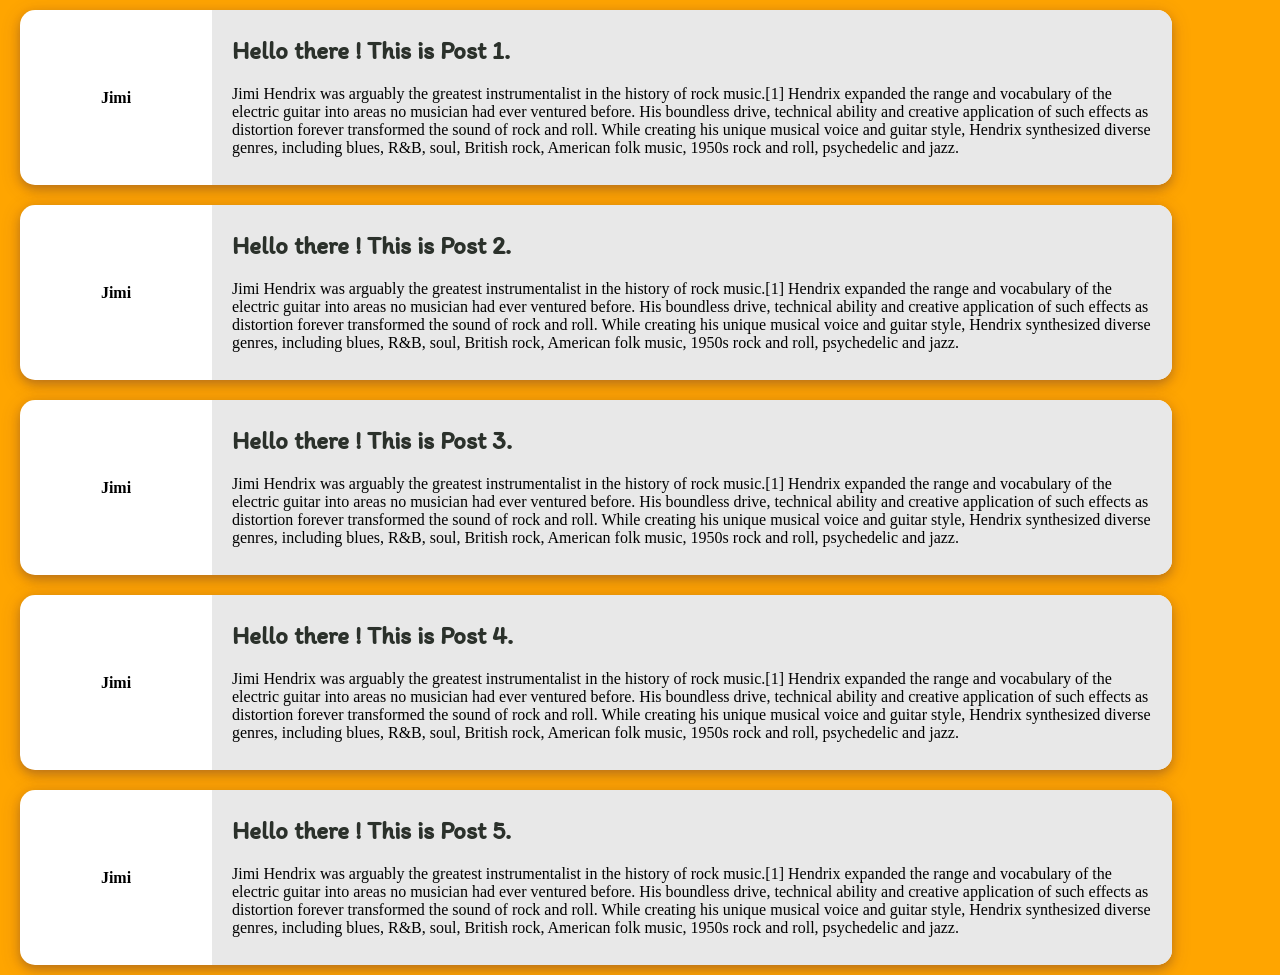
==== html/bloglist.html @ 024f294d "intialize repo with base project" ====
<!DOCTYPE html>
<html>

<head>
    <link href='..\css\bloglist.css' rel='stylesheet' type='text/css'>    
    <link href='..\css\header.css' rel='stylesheet' type='text/css'>
    <link href='..\css\font.css' rel='stylesheet' type='text/css'>
    <link rel="stylesheet" href="..\font-awesome-4.7.0/css/font-awesome.min.css">
    <style>
    </style>
</head>
<body>
    <div id="main-container-div">
        <div class="header">
                                
            <!-- Insert code for Sign Up, Sign In button here. 
                 Add code for "ScriBBler" heading and the sub-heading -->

        </div>
    </div>
    <div>

        <!-- Insert code for Sign In modal here -->

    </div>

    <div>

        <!-- Insert code for Sign Up modal here -->

    </div>

    <div class="allPostsContainer">
    <div class="post">
        <div class="post-left">
            <p class="post-username">Jimi</p>
        </div>
        <div class="post-content">

            <!-- Insert code for Trash icon here -->

            <p class="post-title">Hello there ! This is Post 1. </p>
            <p class="post-desc">Jimi Hendrix was arguably the greatest instrumentalist in the history of rock music.[1] Hendrix expanded the range and vocabulary of the electric guitar into areas no musician had ever ventured before. His boundless drive, technical ability and creative application of such effects as distortion forever transformed the sound of rock and roll. While creating his unique musical voice and guitar style, Hendrix synthesized diverse genres, including blues, R&B, soul, British rock, American folk music, 1950s rock and roll, psychedelic and jazz.</p>

            <!-- Insert code for ... icon here -->

        </div>
    </div>

    <div class="post">
        <div class="post-left">
            <p class="post-username">Jimi</p>
        </div>
        <div class="post-content">

                <!-- Insert code for Trash icon here -->

                <p class="post-title">Hello there ! This is Post 2. </p>
                <p class="post-desc">Jimi Hendrix was arguably the greatest instrumentalist in the history of rock music.[1] Hendrix expanded the range and vocabulary of the electric guitar into areas no musician had ever ventured before. His boundless drive, technical ability and creative application of such effects as distortion forever transformed the sound of rock and roll. While creating his unique musical voice and guitar style, Hendrix synthesized diverse genres, including blues, R&B, soul, British rock, American folk music, 1950s rock and roll, psychedelic and jazz.</p>

            
            <!-- Insert code for ... icon here -->
        </div>
    </div>


    <div class="post">
        <div class="post-left">
            <p class="post-username">Jimi</p>
        </div>
        <div class="post-content">

            <!-- Insert code for Trash icon here -->

                <p class="post-title">Hello there ! This is Post 3. </p>
                <p class="post-desc">Jimi Hendrix was arguably the greatest instrumentalist in the history of rock music.[1] Hendrix expanded the range and vocabulary of the electric guitar into areas no musician had ever ventured before. His boundless drive, technical ability and creative application of such effects as distortion forever transformed the sound of rock and roll. While creating his unique musical voice and guitar style, Hendrix synthesized diverse genres, including blues, R&B, soul, British rock, American folk music, 1950s rock and roll, psychedelic and jazz.</p>

            <!-- Insert code for ... icon here -->

        </div>
    </div>
    <div class="post">
        <div class="post-left">
            <p class="post-username">Jimi</p>
        </div>
        <div class="post-content">

            <!-- Insert code for Trash icon here -->

                <p class="post-title">Hello there ! This is Post 4. </p>
                <p class="post-desc">Jimi Hendrix was arguably the greatest instrumentalist in the history of rock music.[1] Hendrix expanded the range and vocabulary of the electric guitar into areas no musician had ever ventured before. His boundless drive, technical ability and creative application of such effects as distortion forever transformed the sound of rock and roll. While creating his unique musical voice and guitar style, Hendrix synthesized diverse genres, including blues, R&B, soul, British rock, American folk music, 1950s rock and roll, psychedelic and jazz.</p>

            <!-- Insert code for ... icon here -->

        </div>
    </div>
    <div class="post">
            <div class="post-left">
                <p class="post-username">Jimi</p>
            </div>
            <div class="post-content">

                <!-- Insert code for Trash icon here -->

                    <p class="post-title">Hello there ! This is Post 5. </p>
                    <p class="post-desc">Jimi Hendrix was arguably the greatest instrumentalist in the history of rock music.[1] Hendrix expanded the range and vocabulary of the electric guitar into areas no musician had ever ventured before. His boundless drive, technical ability and creative application of such effects as distortion forever transformed the sound of rock and roll. While creating his unique musical voice and guitar style, Hendrix synthesized diverse genres, including blues, R&B, soul, British rock, American folk music, 1950s rock and roll, psychedelic and jazz.</p>
                
                <!-- Insert code for ... icon here -->
            
            </div>
        </div>

        <div>

            <!-- Insert code for delete modal here -->
            
        </div>
        
</div>
    <script src="..\js\bloglist.js">  </script>
    <script src="..\js\header.js"> </script>
</body>

</html>
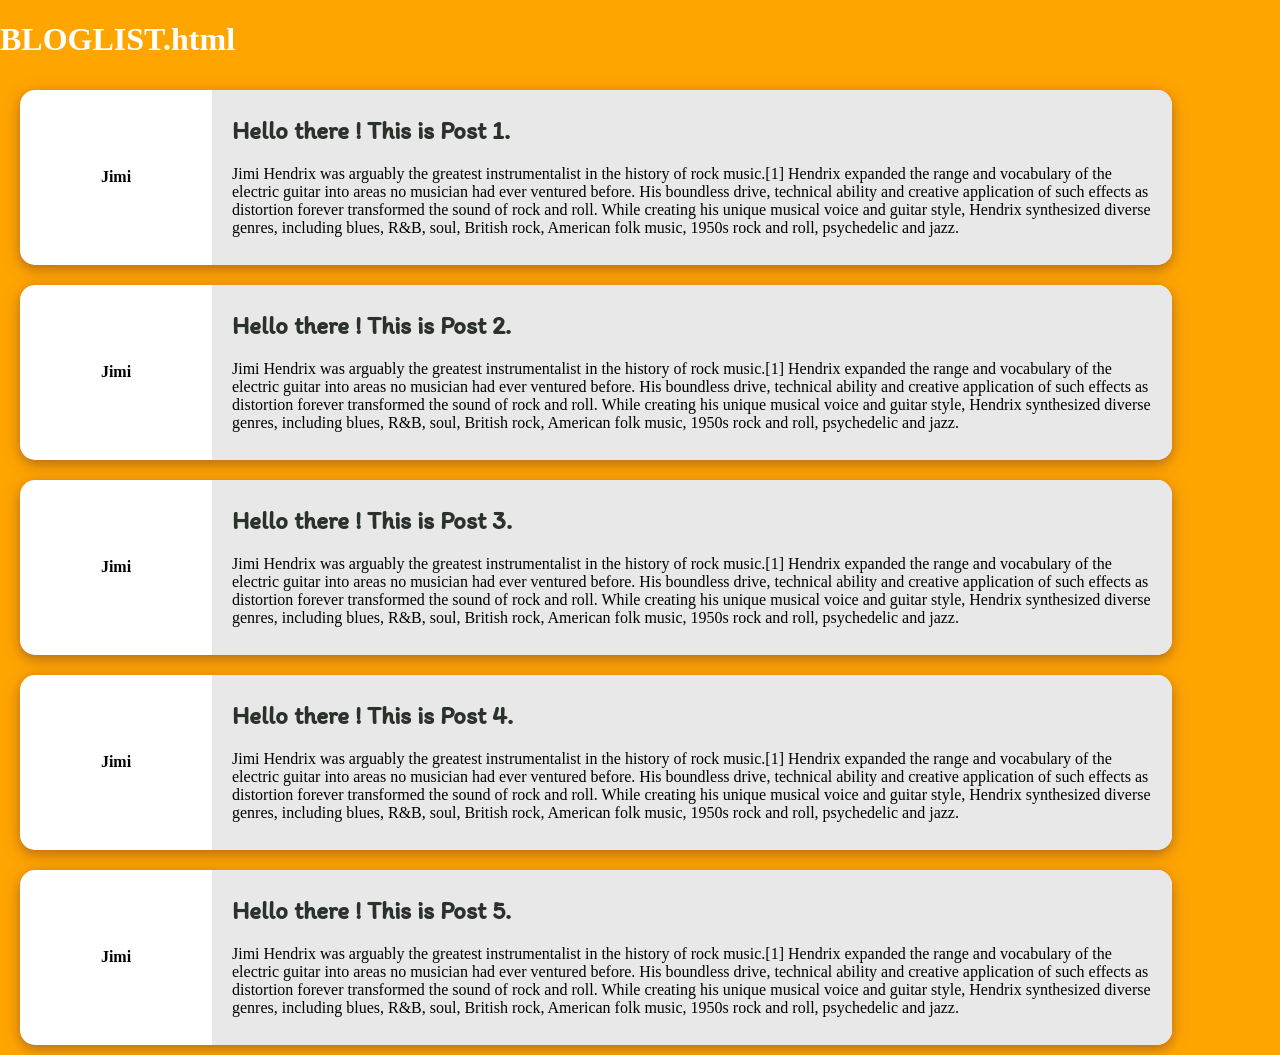
==== commit 3e7acef6: "PART A : Uploading dummy post functionality and blog" ====
--- a/html/bloglist.html
+++ b/html/bloglist.html
@@ -12,7 +12,7 @@
 <body>
     <div id="main-container-div">
         <div class="header">
-                                
+            <h1>BLOGLIST.html</h1>
             <!-- Insert code for Sign Up, Sign In button here. 
                  Add code for "ScriBBler" heading and the sub-heading -->
 
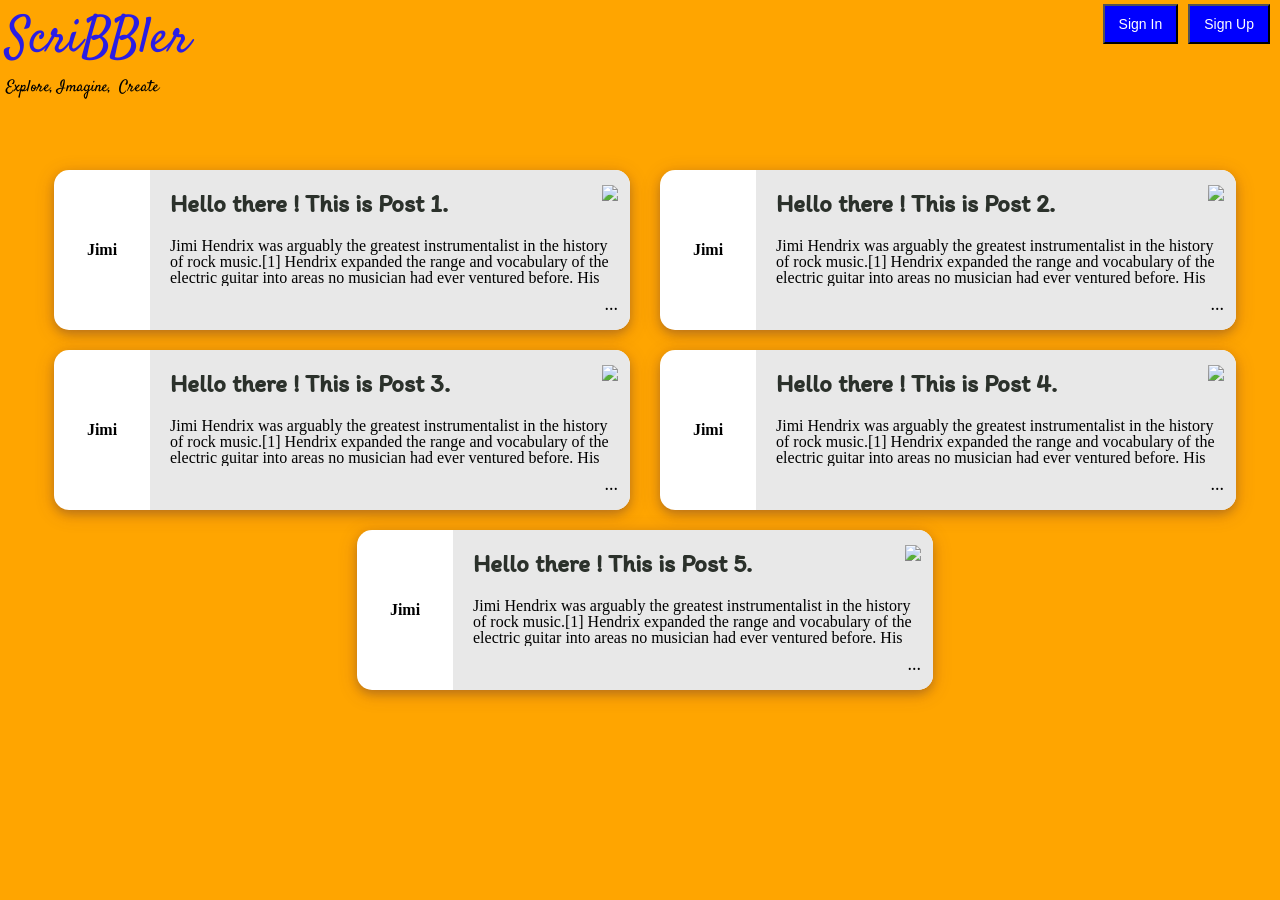
==== commit 17c64a16: "created the blog page with css and html and header fix and css" ====
--- a/html/bloglist.html
+++ b/html/bloglist.html
@@ -5,30 +5,78 @@
     <link href='..\css\bloglist.css' rel='stylesheet' type='text/css'>    
     <link href='..\css\header.css' rel='stylesheet' type='text/css'>
     <link href='..\css\font.css' rel='stylesheet' type='text/css'>
+    
     <link rel="stylesheet" href="..\font-awesome-4.7.0/css/font-awesome.min.css">
     <style>
     </style>
 </head>
 <body>
     <div id="main-container-div">
-        <div class="header">
-            <h1>BLOGLIST.html</h1>
-            <!-- Insert code for Sign Up, Sign In button here. 
-                 Add code for "ScriBBler" heading and the sub-heading -->
-
+       <div class="header">
+            <h1 id="headerText">ScriBBler<br><p><pre id="subHeaderText">Explore, Imagine,  Create</pre></p></h1>
+            <div>
+                <button id="signUpBtn" class="headerButton">Sign Up</button>
+                <button id="signInBtn" class="headerButton">Sign In</button>
+            </div>
+        </div>
+        
+    </div>
+    <div id="signIn" class="modal">
+            
+        <!-- Modal content -->
+        <div class="modal-content">
+            <span id="close" class="close">&times;</span>
+            <form>
+                <h1 align="center">Welcome Back!</h1>
+                <hr>
+                <br>
+                <label>Username</label>
+                <br>
+                <input type="text" placeholder="Enter Username">
+                <br><br>
+                <label>Password</label>
+                <br>
+                <input type="password" placeholder="Enter Password">
+                <br><br>
+                <button class="modalBtn">Sign In</button>
+            </form>
+            <h3 align="center">Not a member? <a id="signUpInsideSignIn">Sign Up</a></h3>
         </div>
     </div>
-    <div>
 
-        <!-- Insert code for Sign In modal here -->
+    <div id="signUp" class="modal">
+
+    	<!-- Insert code for Sign Up modal here -->
+
+        <!-- Modal content -->
+        <div class="modal-content-signUp">
+                <span id="closeSignUp" class="close">&times;</span>
+                <form>
+                    <h1 align="center">Get Started</h1>
+                    <hr>
+                    <br>
+                    <label>Full Name</label>
+                    <br>
+                    <input type="text" placeholder="Enter Full Name">
+                    <br><br>
+                    <label>Username</label>
+                    <br>
+                    <input type="text" placeholder="Enter Username">
+                    <br><br>
+                    <label>Password</label>
+                    <br>
+                    <input type="password" placeholder="Enter Password">
+                    <br><br>
+                    <label>Confirm Password</label>
+                    <br>
+                    <input type="password" placeholder="Confirm Password">
+                    <br><br>
+                    <button class="modalBtn">Sign Up</button>
+                </form>
+            </div>
 
     </div>
 
-    <div>
-
-        <!-- Insert code for Sign Up modal here -->
-
-    </div>
 
     <div class="allPostsContainer">
     <div class="post">
@@ -38,12 +86,16 @@
         <div class="post-content">
 
             <!-- Insert code for Trash icon here -->
-
+            <div class="trashicondiv"> 
+                <img src="https://img.icons8.com/metro/20/000000/trash.png">
+            </div>
             <p class="post-title">Hello there ! This is Post 1. </p>
             <p class="post-desc">Jimi Hendrix was arguably the greatest instrumentalist in the history of rock music.[1] Hendrix expanded the range and vocabulary of the electric guitar into areas no musician had ever ventured before. His boundless drive, technical ability and creative application of such effects as distortion forever transformed the sound of rock and roll. While creating his unique musical voice and guitar style, Hendrix synthesized diverse genres, including blues, R&B, soul, British rock, American folk music, 1950s rock and roll, psychedelic and jazz.</p>
 
             <!-- Insert code for ... icon here -->
-
+            <div class="threedotdiv"> 
+                ...
+            </div>
         </div>
     </div>
 
@@ -54,11 +106,15 @@
         <div class="post-content">
 
                 <!-- Insert code for Trash icon here -->
-
+                <div class="trashicondiv"> 
+                    <img src="https://img.icons8.com/metro/20/000000/trash.png">
+                </div>
                 <p class="post-title">Hello there ! This is Post 2. </p>
                 <p class="post-desc">Jimi Hendrix was arguably the greatest instrumentalist in the history of rock music.[1] Hendrix expanded the range and vocabulary of the electric guitar into areas no musician had ever ventured before. His boundless drive, technical ability and creative application of such effects as distortion forever transformed the sound of rock and roll. While creating his unique musical voice and guitar style, Hendrix synthesized diverse genres, including blues, R&B, soul, British rock, American folk music, 1950s rock and roll, psychedelic and jazz.</p>
 
-            
+                <div class="threedotdiv"> 
+                    ...
+                </div>
             <!-- Insert code for ... icon here -->
         </div>
     </div>
@@ -71,12 +127,16 @@
         <div class="post-content">
 
             <!-- Insert code for Trash icon here -->
-
+            <div class="trashicondiv"> 
+                <img src="https://img.icons8.com/metro/20/000000/trash.png">
+            </div>
                 <p class="post-title">Hello there ! This is Post 3. </p>
                 <p class="post-desc">Jimi Hendrix was arguably the greatest instrumentalist in the history of rock music.[1] Hendrix expanded the range and vocabulary of the electric guitar into areas no musician had ever ventured before. His boundless drive, technical ability and creative application of such effects as distortion forever transformed the sound of rock and roll. While creating his unique musical voice and guitar style, Hendrix synthesized diverse genres, including blues, R&B, soul, British rock, American folk music, 1950s rock and roll, psychedelic and jazz.</p>
 
             <!-- Insert code for ... icon here -->
-
+            <div class="threedotdiv"> 
+                ...
+            </div>
         </div>
     </div>
     <div class="post">
@@ -84,14 +144,18 @@
             <p class="post-username">Jimi</p>
         </div>
         <div class="post-content">
-
+            <div class="trashicondiv"> 
+                <img src="https://img.icons8.com/metro/20/000000/trash.png">
+            </div>
             <!-- Insert code for Trash icon here -->
 
                 <p class="post-title">Hello there ! This is Post 4. </p>
                 <p class="post-desc">Jimi Hendrix was arguably the greatest instrumentalist in the history of rock music.[1] Hendrix expanded the range and vocabulary of the electric guitar into areas no musician had ever ventured before. His boundless drive, technical ability and creative application of such effects as distortion forever transformed the sound of rock and roll. While creating his unique musical voice and guitar style, Hendrix synthesized diverse genres, including blues, R&B, soul, British rock, American folk music, 1950s rock and roll, psychedelic and jazz.</p>
 
             <!-- Insert code for ... icon here -->
-
+            <div class="threedotdiv"> 
+                ...
+            </div>
         </div>
     </div>
     <div class="post">
@@ -99,20 +163,31 @@
                 <p class="post-username">Jimi</p>
             </div>
             <div class="post-content">
-
+                <div class="trashicondiv"> 
+                    <img src="https://img.icons8.com/metro/15/000000/trash.png">
+                </div>
                 <!-- Insert code for Trash icon here -->
 
                     <p class="post-title">Hello there ! This is Post 5. </p>
                     <p class="post-desc">Jimi Hendrix was arguably the greatest instrumentalist in the history of rock music.[1] Hendrix expanded the range and vocabulary of the electric guitar into areas no musician had ever ventured before. His boundless drive, technical ability and creative application of such effects as distortion forever transformed the sound of rock and roll. While creating his unique musical voice and guitar style, Hendrix synthesized diverse genres, including blues, R&B, soul, British rock, American folk music, 1950s rock and roll, psychedelic and jazz.</p>
                 
                 <!-- Insert code for ... icon here -->
-            
+                <div class="threedotdiv"> 
+                    ...
+                </div>
             </div>
         </div>
 
-        <div>
+        <div id ="confirm" class="modal">
 
-            <!-- Insert code for delete modal here -->
+            <div class="modal-content-confirm">
+                
+                    <h5 align="center">Are you sure you want to delete ths post ?</h1>
+                    
+                    
+                    <button class="modal-btn-yes">Yes</button>
+                    <button id="nobtn"class="modal-btn-No">No</button>
+            </div>
             
         </div>
         
